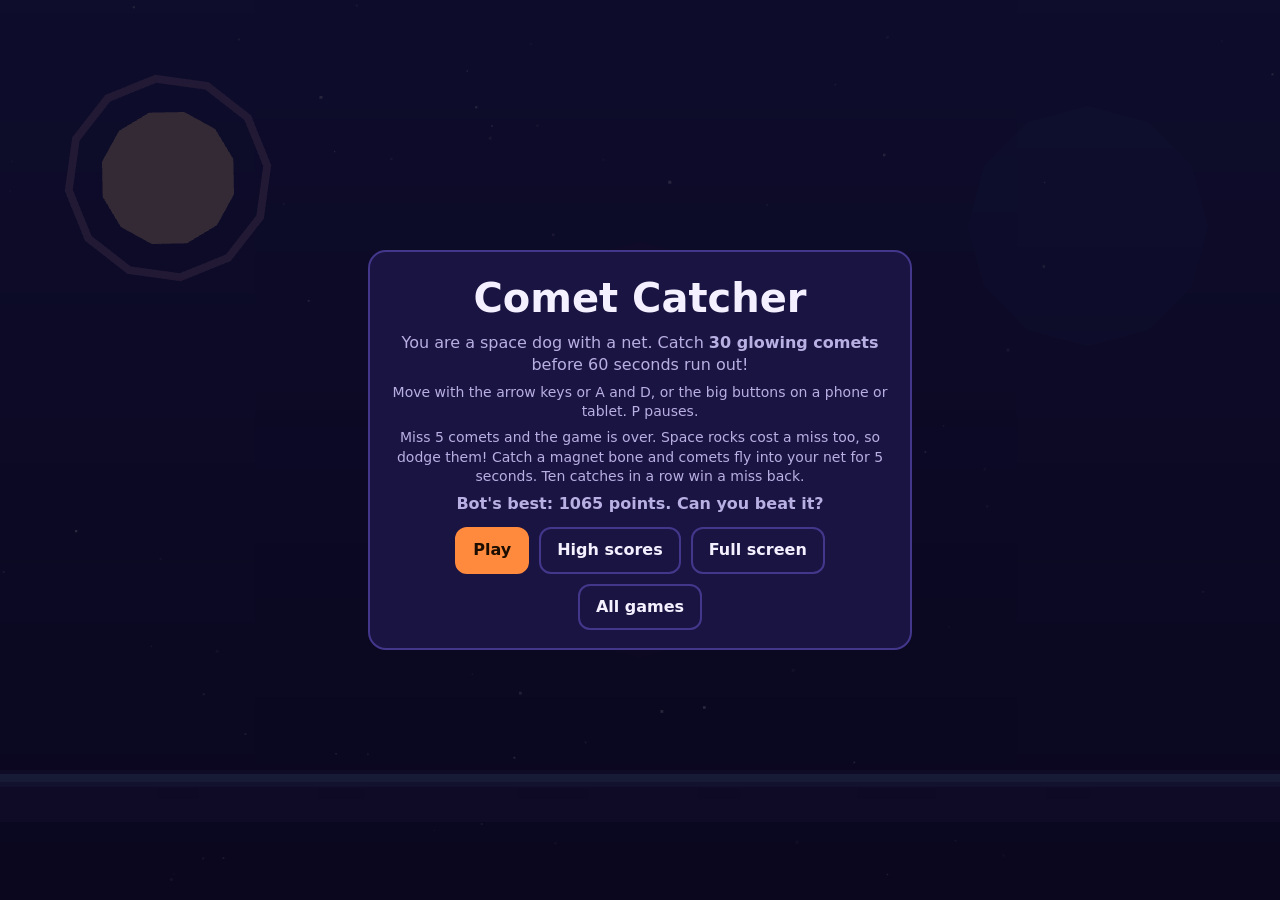
==== games/comet-catcher/index.html @ 3c66aab8 "New game: comet-catcher (Game Studio request 5023c83b) Built by Funfactory Studio from a Game Card a" ====
<!doctype html>
<html lang="en">
<head>
<meta charset="utf-8">
<meta name="robots" content="noindex">
<meta name="viewport" content="width=device-width,initial-scale=1,maximum-scale=1,user-scalable=no,viewport-fit=cover">
<meta name="apple-mobile-web-app-capable" content="yes">
<meta name="mobile-web-app-capable" content="yes">
<meta name="theme-color" content="#0d1030">
<meta name="apple-mobile-web-app-status-bar-style" content="black-translucent">
<meta name="apple-mobile-web-app-title" content="Comet Catcher">
<link rel="manifest" href="manifest.webmanifest">
<link rel="apple-touch-icon" href="apple-touch-icon.png">
<link rel="icon" href="icon-192.png">
<title>Comet Catcher</title>
</head>
<body>
<style>
/* Layout: one full-screen WebGL canvas. The HUD, menus and touch buttons are plain HTML on top of it. */
:root { --space:#0d1030; --panel:#1a1442; --edge:#43378c; --ink:#f4f0ff; --muted:#b8afe2; --hot:#ff8a3d; --good:#7dffa0; --cyan:#7ce8ff; }
* { box-sizing: border-box; }
[hidden] { display: none !important; }
/* The page is pinned so it can never scroll, even when a host adds padding around it. */
html { box-sizing: border-box; overflow: hidden; height: 100%; background: var(--space); }
body { position: fixed; inset: 0; margin: 0; overflow: hidden; color: var(--ink);
  font: 16px/1.4 "Trebuchet MS", system-ui, sans-serif;
  touch-action: none; user-select: none; -webkit-user-select: none; -webkit-touch-callout: none; }
canvas { position: absolute; inset: 0; width: 100%; height: 100%; display: block; }
#hud { position: absolute; top: max(8px, env(safe-area-inset-top)); left: max(12px, env(safe-area-inset-left)); right: max(12px, env(safe-area-inset-right));
  display: flex; gap: 14px; align-items: center; font-weight: 700; pointer-events: none; }
#hud .spacer { flex: 1; }
#hudLives { display: inline-flex; gap: 4px; align-items: center; margin-left: 2px; }
#hudLives i { width: 12px; height: 12px; border-radius: 50%; background: var(--good); border: 2px solid #2f6b4a; }
#hudLives i.off { background: #3a3468; border-color: #2c2757; }
#hudMagnet { color: var(--cyan); }
#hudTime.urgent { color: #ff6b8d; animation: blink 0.5s steps(2) infinite; }
@keyframes blink { 50% { opacity: 0.45; } }
button { font: inherit; font-weight: 700; color: var(--ink); background: var(--panel); border: 2px solid var(--edge);
  border-radius: 12px; padding: 10px 16px; min-height: 44px; cursor: pointer; }
button.primary { background: var(--hot); border-color: var(--hot); color: #1b0d00; }
#btnPause { pointer-events: auto; }
.screen { position: absolute; inset: 0; display: flex; align-items: center; justify-content: center; padding: 16px; background: rgba(11,8,32,.82); overflow: auto; }
.screen[hidden] { display: none; }
.card { width: min(34rem, 100%); max-height: 100%; overflow: auto; background: var(--panel); border: 2px solid var(--edge); border-radius: 18px; padding: 18px 20px; text-align: center; }
.card h1 { margin: 0 0 6px; font-size: clamp(26px, 6vw, 40px); }
.card p { margin: 6px 0; color: var(--muted); }
.row { display: flex; gap: 10px; justify-content: center; flex-wrap: wrap; margin-top: 12px; }
.note { font-size: 14px; color: var(--muted); }
.good { color: var(--good); font-weight: 700; }
table { margin: 10px auto 0; border-collapse: collapse; }
td { padding: 2px 10px; text-align: left; }
tr.new td { color: var(--good); font-weight: 700; }
/* 16px or bigger, or iOS zooms the page when the field is tapped */
#initials { font: 700 24px monospace; width: 5.5ch; text-align: center; text-transform: uppercase; padding: 6px; border-radius: 10px; border: 2px solid var(--edge); background: #fff; color: #111; user-select: text; -webkit-user-select: text; }
/* Touch buttons: only shown on touch screens (see "isTouch" in the script). Big, for thumbs. */
#touch { position: absolute; left: max(16px, env(safe-area-inset-left)); right: max(16px, env(safe-area-inset-right));
  bottom: max(16px, env(safe-area-inset-bottom)); display: flex; justify-content: space-between; gap: 10px; }
#touch[hidden] { display: none; }
#touch button { padding: 0; width: 104px; height: 84px; font-size: 34px; opacity: .8; border-radius: 20px; }
/* floating "+12" style popups over the canvas */
#pops { position: absolute; inset: 0; pointer-events: none; overflow: hidden; }
#pops span { position: absolute; font: 800 20px "Trebuchet MS", system-ui, sans-serif; color: var(--cyan);
  text-shadow: 0 1px 0 #143; animation: rise .8s ease-out forwards; }
@keyframes rise { from { opacity: 1; transform: translateY(0); } to { opacity: 0; transform: translateY(-46px); } }
</style>

<canvas id="view"></canvas>

<div id="hud" hidden>
  <span id="hudComets">Comets: 0/30</span>
  <span id="hudScore">Score: 0</span>
  <span id="hudTime">Time: 60</span>
  <span>Lives:<span id="hudLives"></span></span>
  <span id="hudMagnet" hidden></span>
  <span class="spacer"></span>
  <button id="btnPause" aria-label="Pause">II</button>
</div>

<div id="touch" hidden>
  <button id="tLeft" aria-label="Move left">&#9664;</button>
  <button id="tRight" aria-label="Move right">&#9654;</button>
</div>

<div id="pops"></div>

<section class="screen" id="scrTitle">
  <div class="card">
    <h1>Comet Catcher</h1>
    <p>You are a space dog with a net. Catch <b>30 glowing comets</b> before 60 seconds run out!</p>
    <p class="note">Move with the arrow keys or A and D, or the big buttons on a phone or tablet. P pauses.</p>
    <p class="note">Miss 5 comets and the game is over. Space rocks cost a miss too, so dodge them!
    Catch a magnet bone and comets fly into your net for 5 seconds. Ten catches in a row win a miss back.</p>
    <p id="titleTop"></p>
    <p id="titleBot" class="good"></p>
    <div class="row">
      <button class="primary" id="btnPlay">Play</button>
      <button id="btnScores">High scores</button>
      <button id="btnFull">Full screen</button>
      <button id="allGames" hidden>All games</button>
    </div>
    <p class="note" id="fullNote" hidden></p>
  </div>
</section>

<section class="screen" id="scrPause" hidden>
  <div class="card">
    <h1>Paused</h1>
    <div class="row"><button class="primary" id="btnResume">Keep playing</button><button id="btnQuit">Quit to title</button></div>
  </div>
</section>

<section class="screen" id="scrEnd" hidden>
  <div class="card">
    <h1 id="endTitle"></h1>
    <p id="endWhy"></p>
    <p id="endScore"></p>
    <p id="endBot" class="good"></p>
    <div id="endForm" hidden>
      <p>You made the high score table! Enter your initials:</p>
      <div class="row"><input id="initials" maxlength="3" autocomplete="off" autocapitalize="characters" spellcheck="false"><button class="primary" id="btnSave">Save</button></div>
    </div>
    <div id="endTable"></div>
    <div class="row"><button class="primary" id="btnAgain">Play again</button><button id="btnMenu">Title</button></div>
  </div>
</section>

<section class="screen" id="scrScores" hidden>
  <div class="card">
    <h1>High scores</h1>
    <div id="scoresTable"></div>
    <div class="row"><button class="primary" id="btnBack">Back</button></div>
  </div>
</section>

<!-- The test harness writes the bots' scores between these two markers. Keep them before the main script. -->
<!-- BOT-SCORES-START -->
<script>window.BOT_SCORES = {"game":"Comet Catcher","bots":{"evolutionary":{"label":"Evolution Bot","start":1040,"mid":1065,"best":1065,"won":true,"passes":[1040,1065,1065]}},"updated":"2026-11-15T21:13:19Z","champion":{"bot":"evolutionary","label":"Evolution Bot","score":1065,"won":true}};</script>
<!-- BOT-SCORES-END -->

<script>
'use strict';
// =====================================================================================
// COMET CATCHER. A space dog with a net catches 30 falling comets in 60 seconds.
// Built from the Funfactory starter; the plumbing (fixed-step update, one Input
// object, seeded random numbers, saved high scores, pause, touch, test hook) is
// unchanged. The game itself lives in CFG and the Game object.
// =====================================================================================

// ---------- CONFIG ----------
// GAME_ID must be exactly the game's folder name. Saved data is stored under "<GAME_ID>.something".
const GAME_ID = 'comet-catcher';
const TITLE = 'Comet Catcher';      // also change the <title>, the title screen heading and manifest.webmanifest
const SCORE_NAME = 'points';       // what the score is called on screen
const CFG = {                       // every tuning number lives here
  W: 16, H: 9,                      // size of the world, in world units (the camera shows all of it)
  STEPS_PER_SECOND: 60,             // the simulation always moves in fixed steps of exactly 1/60 s
  LIVES: 5,                         // missed comets AND space-rock bumps come out of this one pool
  DOG_X0: 8, DOG_Y: 8.15, DOG_SPEED: 12,
  NET_Y: 6.9, NET_HALF: 1.35, NET_BAND: 0.8,   // the net: catch a comet that is this close to it
  WIN_AT: 30, TIME_LIMIT: 60,
  COMET_R: 0.35,
  COMET_FALL0: 2.4, COMET_FALL1: 3.6,          // fall speed of the first comet ... the 30th
  COMET_EVERY0: 1.65, COMET_EVERY1: 1.02,      // seconds between comets, ramping up the same way
  MIN_GAP: 1.4,                    // no comet may reach the net sooner than this after the one
                                   // before it, so a running dog can always make the catch
  FIRST_COMET: 0.55, DRIFT: 0.45,              // comets drift sideways a little
  ROCK_R: 0.55, ROCK_FALL0: 2.9, ROCK_FALL1: 4.2,
  ROCK_FIRST: 3.4, ROCK_EVERY0: 6.0, ROCK_EVERY1: 3.6, ROCK_AWAY: 2.6,  // rocks never spawn above the dog
  SAFE_SECONDS: 1.2,               // can't be hurt for this long after a rock bump
  BONE_FIRST: 6.5, BONE_EVERY: 10, BONE_FALL: 2.6, BONE_POINTS: 25,
  MAGNET_SECONDS: 5, MAGNET_PULL: 2.6, MAGNET_RANGE: 6.5,
  COMET_POINTS: 10, STREAK_BONUS: 2, STREAK_CAP: 10,  // +2 per catch in a row, up to +20
  LIFE_BACK: 10,                   // every 10 catches in a row win a life back (up to 5)
  TIME_BONUS: 5, LIFE_BONUS: 25,   // extra points when you win, for seconds and lives left
  FLOOR_Y: 8.55,                   // world y of the ground; a comet past it has been missed
  MAX_SECONDS: 66,                 // a bot run longer than this counts as a fail
};
const STEP = 1 / CFG.STEPS_PER_SECOND;
const $ = id => document.getElementById(id);
const clamp = (v, lo, hi) => Math.max(lo, Math.min(hi, v));
const lerp = (a, b, t) => a + (b - a) * t;

// ---------- SEEDED RANDOM NUMBERS ----------
// Use rand() for anything that changes the game (where things appear, which way they move), so the
// same seed always gives the same game. Math.random() is fine for looks only (sparkles, shake).
let rngState = 1;
function seedRandom(seed) { rngState = (seed >>> 0) || 1; }
function rand() { // "mulberry32": small, fast and good enough for games
  let t = (rngState += 0x6D2B79F5);
  t = Math.imul(t ^ (t >>> 15), t | 1);
  t ^= t + Math.imul(t ^ (t >>> 7), t | 61);
  return ((t ^ (t >>> 14)) >>> 0) / 4294967296;
}

// ---------- SAVED DATA ----------
// Every key is prefixed with the folder name. If the browser blocks storage, scores stay in memory.
const store = {
  mem: {},
  ok: (() => { try { const k = GAME_ID + '.__test'; localStorage.setItem(k, '1'); localStorage.removeItem(k); return true; } catch { return false; } })(),
  get(key, fallback) {
    try { const v = localStorage.getItem(GAME_ID + '.' + key); if (v != null) return JSON.parse(v); } catch { /* blocked or bad data */ }
    return key in this.mem ? this.mem[key] : fallback;
  },
  set(key, value) { this.mem[key] = value; try { localStorage.setItem(GAME_ID + '.' + key, JSON.stringify(value)); } catch { /* memory only */ } },
};
const Scores = { // top-10 table: [{ initials, score, detail, date }], highest first
  list() { const l = store.get('scores', []); return Array.isArray(l) ? l : []; },
  qualifies(score) { const l = this.list(); return score > 0 && (l.length < 10 || score > l[l.length - 1].score); },
  add(initials, score, detail) {
    const entry = { initials, score, detail, date: new Date().toISOString().slice(0, 10) };
    const l = this.list(); l.push(entry);
    l.sort((a, b) => b.score - a.score); // sort is stable, so ties keep the earlier entry first
    store.set('scores', l.slice(0, 10)); store.set('initials', initials);
    return l.indexOf(entry); // its row in the table (10 or more means it did not make the cut)
  },
  top() { const l = this.list(); return l.length ? l[0].score : 0; },
};

// ---------- SOUND (made in code; starts only after the first tap or key, an iOS rule) ----------
const Sound = {
  ctx: null,
  unlock() { if (this.ctx || Hook.mode === 'bot') return; try { this.ctx = new (window.AudioContext || window.webkitAudioContext)(); } catch { /* no sound */ } },
  tone(freq, seconds = 0.12, type = 'square', slideTo = 0, gain = 0.12, delay = 0) {
    if (!this.ctx || Hook.mode === 'bot') return;
    const o = this.ctx.createOscillator(), g = this.ctx.createGain(), t = this.ctx.currentTime + delay;
    o.type = type; o.frequency.setValueAtTime(freq, t);
    if (slideTo) o.frequency.exponentialRampToValueAtTime(Math.max(20, slideTo), t + seconds);
    g.gain.setValueAtTime(gain, t); g.gain.exponentialRampToValueAtTime(0.001, t + seconds);
    o.connect(g).connect(this.ctx.destination); o.start(t); o.stop(t + seconds + 0.02);
  },
  woof() { // a cartoon "ruff": two quick low barks with a pitch drop
    this.tone(150, 0.09, 'square', 95, 0.14);
    this.tone(320, 0.06, 'triangle', 210, 0.1, 0.05);
  },
  bleep(streak) { this.tone(Math.min(1000, 500 + 40 * streak), 0.09, 'square', 0, 0.08); },
  miss() { this.tone(260, 0.3, 'sawtooth', 120, 0.1); },
  thud() { this.tone(80, 0.18, 'square', 45, 0.16); this.tone(240, 0.07, 'triangle', 120, 0.08); },
  bone() { this.tone(660, 0.08, 'triangle'); this.tone(880, 0.08, 'triangle', 0, 0.1, 0.08); this.tone(1100, 0.12, 'triangle', 0, 0.1, 0.16); },
  lifeBack() { this.tone(700, 0.09, 'triangle'); this.tone(1050, 0.14, 'triangle', 0, 0.11, 0.09); },
  tick() { this.tone(1000, 0.04, 'square', 0, 0.05); },
  win() { [523, 659, 784, 1047].forEach((f, i) => this.tone(f, 0.16, 'triangle', 0, 0.12, i * 0.13)); },
  lose() { [300, 240, 170].forEach((f, i) => this.tone(f, 0.2, 'sawtooth', f * 0.7, 0.1, i * 0.16)); },
};

// ---------- INPUT ----------
// Keyboard, touch buttons and the test hook all feed this one object. The game only ever reads
// Input.x(). Add new buttons here, never in Game.update.
const Hook = { mode: null, steps: 0, bot: { x: 0 } }; // test hook state; the hook itself is at the end
const Input = {
  keys: new Set(),    // keyboard keys held right now (KeyboardEvent.code)
  touch: new Set(),   // touch buttons held right now: 'left', 'right'
  held(dir, ...codes) { return this.touch.has(dir) || codes.some(c => this.keys.has(c)); },
  x() { return Hook.mode === 'bot' ? Hook.bot.x : (this.held('right', 'ArrowRight', 'KeyD') ? 1 : 0) - (this.held('left', 'ArrowLeft', 'KeyA') ? 1 : 0); },
  clear() { this.keys.clear(); this.touch.clear(); },
};
const isTouch = matchMedia('(pointer: coarse)').matches || 'ontouchstart' in window;
const typing = e => e.target && e.target.matches && e.target.matches('input, textarea');

addEventListener('keydown', e => {
  Sound.unlock();
  if (typing(e)) return;                       // typing initials: no game shortcuts
  if (e.code.startsWith('Arrow') || e.code === 'Space') e.preventDefault();
  if (e.repeat) return;
  Input.keys.add(e.code);
  if (e.code === 'KeyP' || e.code === 'Escape') Game.togglePause();
  if (e.code === 'KeyF') Full.toggle();
  if (e.code === 'Enter') UI.primary();
});
addEventListener('keyup', e => Input.keys.delete(e.code));
addEventListener('blur', () => { Input.clear(); if (!Hook.mode) Game.pause(); });
document.addEventListener('visibilitychange', () => { if (document.hidden && !Hook.mode) Game.pause(); });
// stop pinch-zoom, double-tap zoom and long-press menus over the game
for (const ev of ['gesturestart', 'contextmenu', 'dblclick']) addEventListener(ev, e => { if (!typing(e)) e.preventDefault(); });
function bindHold(id, dir) { // a touch button that counts as "held" while a finger is on it
  const el = $(id);
  const down = e => { e.preventDefault(); Sound.unlock(); Input.touch.add(dir); };
  const up = e => { e.preventDefault(); Input.touch.delete(dir); };
  el.addEventListener('pointerdown', down); el.addEventListener('pointerup', up);
  el.addEventListener('pointercancel', up); el.addEventListener('pointerleave', up);
}
bindHold('tLeft', 'left'); bindHold('tRight', 'right');

// ---------- THE GAME ----------
// state: 'title' | 'play' | 'paused' | 'won' | 'lost'
const COMET_COLORS = [['#7ce8ff', '#e8fbff'], ['#ffd166', '#fff6db']]; // [glow, core] — icy cyan and warm gold
const Game = {
  state: 'title', score: 0, lives: CFG.LIVES, hits: 0,
  caught: 0, streak: 0, bestStreak: 0, timeLeft: CFG.TIME_LIMIT, elapsed: 0,
  dog: null, comets: [], rocks: [], bones: [], fx: [],
  nextComet: 0, nextRock: 0, nextBone: 0, magnet: 0, lastTick: 99,

  start(seed = (Date.now() >>> 0)) {
    seedRandom(seed);
    this.score = 0; this.lives = CFG.LIVES; this.hits = 0;
    this.caught = 0; this.streak = 0; this.bestStreak = 0;
    this.timeLeft = CFG.TIME_LIMIT; this.elapsed = 0;
    this.dog = { x: CFG.DOG_X0, y: CFG.DOG_Y, face: 1, safe: 0, moving: false };
    this.comets = []; this.rocks = []; this.bones = []; this.fx = [];
    this.nextComet = CFG.FIRST_COMET; this.nextRock = CFG.ROCK_FIRST; this.nextBone = CFG.BONE_FIRST;
    this.magnet = 0; this.lastTick = 99;
    this.state = 'play';
    UI.show(null);
  },

  // how hard the game is right now: 0 at the first comet, 1 at the 30th
  ramp() { return clamp(this.caught / CFG.WIN_AT, 0, 1); },

  spawnComet() {
    const t = this.ramp();
    const x = 0.9 + rand() * (CFG.W - 1.8);
    const vx = (rand() * 2 - 1) * CFG.DRIFT;
    let vy = lerp(CFG.COMET_FALL0, CFG.COMET_FALL1, t);
    // Fairness rule: a comet may not reach the net sooner than MIN_GAP seconds after the last
    // one still in the air, so one running dog can always get from any catch to the next.
    let last = 0; // seconds until the latest still-catchable comet reaches the net line
    for (const c of this.comets) if (c.y < CFG.NET_Y) last = Math.max(last, (CFG.NET_Y - c.y) / c.vy);
    const tta = clamp(Math.max((CFG.NET_Y + 0.6) / vy, last + CFG.MIN_GAP), 0, 4.2); // time to the net line
    vy = (CFG.NET_Y + 0.6) / tta;
    this.comets.push({ x, y: -0.6, spawnY: -0.6, vy, vx, col: rand() < 0.55 ? 0 : 1, hist: [], h2: 0 });
  },
  spawnRock() {
    let x;
    do { x = 1 + rand() * (CFG.W - 2); } while (Math.abs(x - this.dog.x) < CFG.ROCK_AWAY); // never right above the dog
    this.rocks.push({
      x, y: -0.7, vy: lerp(CFG.ROCK_FALL0, CFG.ROCK_FALL1, this.ramp()),
      rot: rand() * 6.28, spin: 0.9 + rand() * 0.6, shape: Math.floor(rand() * 3),
    });
  },
  spawnBone() { this.bones.push({ x: 1.2 + rand() * (CFG.W - 2.4), y: -0.5, vy: CFG.BONE_FALL }); },

  // One fixed step of the simulation. No drawing and no real clock in here: the test hook calls
  // this thousands of times a second to let bots play.
  update(dt) {
    if (this.state !== 'play') return;
    this.elapsed += dt;
    this.timeLeft -= dt;
    if (this.timeLeft <= 0) return this.end(false, 'time');
    // tick-tock in the last five seconds
    const tl = Math.ceil(this.timeLeft);
    if (tl <= 5 && tl !== this.lastTick) { this.lastTick = tl; Sound.tick(); }

    // the dog
    const d = this.dog, dx = Input.x();
    d.x = clamp(d.x + dx * CFG.DOG_SPEED * dt, 0.8, CFG.W - 0.8);
    if (dx) d.face = dx > 0 ? 1 : -1;
    d.moving = dx !== 0;
    d.safe = Math.max(0, d.safe - dt);
    this.magnet = Math.max(0, this.magnet - dt);

    // spawning (all from the seeded rand(), so the same seed gives the same game)
    const t = this.ramp();
    this.nextComet -= dt;
    while (this.nextComet <= 0) { this.spawnComet(); this.nextComet += lerp(CFG.COMET_EVERY0, CFG.COMET_EVERY1, t) * (0.82 + 0.36 * rand()); }
    this.nextRock -= dt;
    while (this.nextRock <= 0) { this.spawnRock(); this.nextRock += lerp(CFG.ROCK_EVERY0, CFG.ROCK_EVERY1, t) * (0.8 + 0.4 * rand()); }
    this.nextBone -= dt;
    while (this.nextBone <= 0) { this.spawnBone(); this.nextBone += CFG.BONE_EVERY * (0.9 + 0.2 * rand()); }

    // comets: fall, drift, get pulled by the magnet, and (we hope) get caught
    for (let i = this.comets.length - 1; i >= 0; i--) {
      const c = this.comets[i];
      c.x += c.vx * dt;
      if (c.x < 0.45) { c.x = 0.45; c.vx = Math.abs(c.vx); }        // bounce off the side of the sky
      if (c.x > CFG.W - 0.45) { c.x = CFG.W - 0.45; c.vx = -Math.abs(c.vx); }
      if (this.magnet > 0 && c.y < CFG.NET_Y && Math.abs(c.x - d.x) < CFG.MAGNET_RANGE) {
        c.x += clamp(d.x - c.x, -CFG.MAGNET_PULL * dt, CFG.MAGNET_PULL * dt); // the bone tugs comets toward the net
      }
      c.y += c.vy * dt;
      c.h2 ^= 1; if (c.h2) { c.hist.push([c.x, c.y]); if (c.hist.length > 15) c.hist.shift(); }
      // caught!
      if (Math.abs(c.x - d.x) < CFG.NET_HALF && Math.abs(c.y - CFG.NET_Y) < CFG.NET_BAND) {
        this.comets.splice(i, 1);
        this.streak++; this.bestStreak = Math.max(this.bestStreak, this.streak);
        const pts = CFG.COMET_POINTS + CFG.STREAK_BONUS * Math.min(this.streak, CFG.STREAK_CAP);
        this.score += pts;
        Sound.woof(); Sound.bleep(this.streak);
        this.burst(c.x, CFG.NET_Y, COMET_COLORS[c.col][0], 12, 'burst');
        this.burst(c.x, CFG.NET_Y, '#ffffff', 4, 'ring');
        UI.pop(c.x, CFG.NET_Y - 0.4, '+' + pts, COMET_COLORS[c.col][0]);
        if (this.streak % CFG.LIFE_BACK === 0 && this.lives < CFG.LIVES) {
          this.lives++; Sound.lifeBack(); UI.pop(d.x, CFG.NET_Y - 1.1, '+1 life!', '#7dffa0');
        }
        if (++this.caught >= CFG.WIN_AT) return this.end(true);
        continue;
      }
      // missed!
      if (c.y > CFG.FLOOR_Y) {
        this.comets.splice(i, 1);
        this.burst(c.x, CFG.FLOOR_Y, '#8f86c9', 8, 'dust');
        this.loseLife('miss'); Sound.miss();
        if (this.state !== 'play') return;
      }
    }

    // rocks: they fall straight, and bumping one costs a life
    for (let i = this.rocks.length - 1; i >= 0; i--) {
      const r = this.rocks[i];
      r.y += r.vy * dt;
      if (d.safe <= 0 && Math.abs(r.x - d.x) < 1.05 && r.y > 7.45 && r.y < 8.7) {
        this.rocks.splice(i, 1);
        this.burst(r.x, r.y, '#ffb066', 10, 'burst');
        this.loseLife('rock'); Sound.thud();
        if (this.state !== 'play') return;
        continue;
      }
      if (r.y > CFG.FLOOR_Y + 0.3) { this.rocks.splice(i, 1); this.burst(r.x, CFG.FLOOR_Y + 0.2, '#6e659c', 7, 'dust'); }
    }

    // magnet bones: catch one and comets fly to your net for a while
    for (let i = this.bones.length - 1; i >= 0; i--) {
      const b = this.bones[i];
      if (this.magnet > 0 && b.y < CFG.NET_Y && Math.abs(b.x - d.x) < CFG.MAGNET_RANGE) {
        b.x += clamp(d.x - b.x, -CFG.MAGNET_PULL * dt, CFG.MAGNET_PULL * dt);
      }
      b.y += b.vy * dt;
      if (Math.abs(b.x - d.x) < CFG.NET_HALF && Math.abs(b.y - CFG.NET_Y) < CFG.NET_BAND) {
        this.bones.splice(i, 1);
        this.magnet = CFG.MAGNET_SECONDS; this.score += CFG.BONE_POINTS;
        Sound.bone(); this.burst(b.x, CFG.NET_Y, '#7ce8ff', 14, 'burst');
        UI.pop(b.x, CFG.NET_Y - 0.4, 'Magnet!', '#7ce8ff');
        continue;
      }
      if (b.y > CFG.FLOOR_Y) { this.bones.splice(i, 1); this.burst(b.x, CFG.FLOOR_Y, '#cfc7f2', 5, 'dust'); }
    }

    // sparkles and dust (looks only: Math.random is fine here, they never touch the rules)
    for (let i = this.fx.length - 1; i >= 0; i--) {
      const p = this.fx[i];
      p.life -= dt;
      if (p.life <= 0) { this.fx.splice(i, 1); continue; }
      p.x += p.vx * dt; p.y += p.vy * dt;
      if (p.kind === 'dust' || p.kind === 'burst') p.vy += 1.2 * dt;
    }
  },

  loseLife(why) { // misses and rock bumps come out of the same pool of 5
    this.lives--; this.hits++; this.streak = 0;
    if (why === 'rock') this.dog.safe = CFG.SAFE_SECONDS;
    if (this.lives <= 0) this.end(false, why);
  },

  // How close the player is to winning, from 0 to 1. Bots chase this number, so it must grow with
  // every real step forward: comets caught, plus how far the next aligned comet has fallen toward the net.
  progress() {
    if (this.state === 'won') return 1;
    if (!this.dog) return 0;
    let approach = 0;
    for (const c of this.comets) {
      if (c.y < CFG.NET_Y && Math.abs(c.x - this.dog.x) < CFG.NET_HALF + 0.35) {
        approach = Math.max(approach, 0.9 * clamp((c.y - c.spawnY) / (CFG.NET_Y - c.spawnY), 0, 1));
      }
    }
    return Math.min(0.999, (this.caught + approach) / CFG.WIN_AT);
  },

  end(won, why) {
    this.state = won ? 'won' : 'lost';
    if (won) this.score += CFG.TIME_BONUS * Math.ceil(Math.max(0, this.timeLeft)) + CFG.LIFE_BONUS * this.lives;
    (won ? Sound.win() : Sound.lose());
    if (Hook.mode !== 'bot') UI.endRun(won, why || ''); // bot runs show no screens and save nothing
  },
  play() { Hook.mode = null; this.start(); }, // a player starting a run (the test hook calls start(seed) itself)
  pause() { if (this.state === 'play') { this.state = 'paused'; UI.show('scrPause'); } },
  togglePause() { if (this.state === 'paused') { this.state = 'play'; UI.show(null); } else this.pause(); },
  toTitle() { this.state = 'title'; Hook.mode = null; Input.clear(); UI.show('scrTitle'); },

  burst(x, y, color, n, kind) { // sparkles, dust and flash rings; purely looks
    for (let i = 0; i < n; i++) {
      const a = Math.random() * 6.28, s = kind === 'dust' ? 0.6 + Math.random() * 1.2 : 1.2 + Math.random() * 2.6;
      this.fx.push({ x, y, vx: Math.cos(a) * s, vy: Math.sin(a) * s - (kind === 'dust' ? 0.3 : 0.6),
        life: 0.35 + Math.random() * 0.35, max: 0.7, size: kind === 'ring' ? 0.5 : 0.1 + Math.random() * 0.12, color, kind });
    }
  },
};

// ---------- RENDERER (plain WebGL: colored triangles, no library) ----------
const canvas = $('view');
const gl = canvas.getContext('webgl', { antialias: true, alpha: false });
const R = { verts: [], prog: null, buf: null, scale: 1, ox: 0, oy: 0 };
function initGL() {
  const sh = (type, src) => { const s = gl.createShader(type); gl.shaderSource(s, src); gl.compileShader(s); return s; };
  R.prog = gl.createProgram();
  gl.attachShader(R.prog, sh(gl.VERTEX_SHADER, 'attribute vec2 p; attribute vec4 c; uniform vec2 size; varying vec4 v; void main(){ v=c; gl_Position=vec4(p.x/size.x*2.0-1.0, 1.0-p.y/size.y*2.0, 0.0, 1.0); }'));
  gl.attachShader(R.prog, sh(gl.FRAGMENT_SHADER, 'precision mediump float; varying vec4 v; void main(){ gl_FragColor=v; }'));
  gl.linkProgram(R.prog); gl.useProgram(R.prog);
  R.buf = gl.createBuffer(); gl.bindBuffer(gl.ARRAY_BUFFER, R.buf);
  const p = gl.getAttribLocation(R.prog, 'p'), c = gl.getAttribLocation(R.prog, 'c');
  gl.enableVertexAttribArray(p); gl.vertexAttribPointer(p, 2, gl.FLOAT, false, 24, 0);
  gl.enableVertexAttribArray(c); gl.vertexAttribPointer(c, 4, gl.FLOAT, false, 24, 8);
  gl.enable(gl.BLEND); gl.blendFunc(gl.SRC_ALPHA, gl.ONE_MINUS_SRC_ALPHA);
}
function resize() { // fit the whole world on screen, centered, on any screen shape
  const dpr = Math.min(window.devicePixelRatio || 1, 2);
  canvas.width = Math.round(canvas.clientWidth * dpr); canvas.height = Math.round(canvas.clientHeight * dpr);
  R.scale = Math.min(canvas.width / CFG.W, canvas.height / CFG.H);
  R.ox = (canvas.width - CFG.W * R.scale) / 2; R.oy = (canvas.height - CFG.H * R.scale) / 2;
}
const hex = (h, a = 1) => [parseInt(h.slice(1, 3), 16) / 255, parseInt(h.slice(3, 5), 16) / 255, parseInt(h.slice(5, 7), 16) / 255, a];
// tri() and rect() take screen pixels; the w* helpers take world units.
function tri(x1, y1, x2, y2, x3, y3, c1, c2 = c1, c3 = c1) { R.verts.push(x1, y1, ...c1, x2, y2, ...c2, x3, y3, ...c3); }
function rect(x, y, w, h, top, bottom = top) { tri(x, y, x + w, y, x, y + h, top, top, bottom); tri(x + w, y, x + w, y + h, x, y + h, top, bottom, bottom); }
function wrect(cx, cy, w, h, color) { rect(R.ox + (cx - w / 2) * R.scale, R.oy + (cy - h / 2) * R.scale, w * R.scale, h * R.scale, color); }
const WX = x => R.ox + x * R.scale, WY = y => R.oy + y * R.scale;
function wcirc(cx, cy, r, color, seg = 10, rot = 0) { // a filled circle (fan of triangles)
  const x = WX(cx), y = WY(cy), rr = r * R.scale;
  for (let i = 0; i < seg; i++) {
    const a1 = rot + i / seg * 6.2832, a2 = rot + (i + 1) / seg * 6.2832;
    tri(x, y, x + Math.cos(a1) * rr, y + Math.sin(a1) * rr, x + Math.cos(a2) * rr, y + Math.sin(a2) * rr, color);
  }
}
function wring(cx, cy, r, thick, color, seg = 10, rot = 0) { // a ring (the net)
  const x = WX(cx), y = WY(cy), r1 = (r - thick / 2) * R.scale, r2 = (r + thick / 2) * R.scale;
  for (let i = 0; i < seg; i++) {
    const a1 = rot + i / seg * 6.2832, a2 = rot + (i + 1) / seg * 6.2832;
    const c1 = Math.cos(a1), s1 = Math.sin(a1), c2 = Math.cos(a2), s2 = Math.sin(a2);
    tri(x + c1 * r1, y + s1 * r1, x + c1 * r2, y + s1 * r2, x + c2 * r1, y + s2 * r1, color);
    tri(x + c2 * r1, y + s2 * r1, x + c1 * r2, y + s1 * r2, x + c2 * r2, y + s2 * r2, color);
  }
}
function wline(x1, y1, x2, y2, thick, color) { // a line of even thickness (the net handle)
  const ax = WX(x1), ay = WY(y1), bx = WX(x2), by = WY(y2);
  const dx = bx - ax, dy = by - ay, len = Math.hypot(dx, dy) || 1;
  const px = -dy / len * thick / 2 * R.scale, py = dx / len * thick / 2 * R.scale;
  tri(ax + px, ay + py, bx + px, by + py, ax - px, ay - py, color);
  tri(bx + px, by + py, bx - px, by - py, ax - px, ay - py, color);
}
const ROCK_SHAPE = [[1, .85, .95, .78, 1, .9, .82, .96], [.95, .8, 1, .85, .98, .8, .92, 1], [1, .9, .8, .95, .85, 1, .8, .92]];
function wrock(r) { // a craggy space rock, slowly turning
  const x = WX(r.x), y = WY(r.y), rad = CFG.ROCK_R * R.scale, pts = [];
  for (let i = 0; i < 8; i++) {
    const a = r.rot + i / 8 * 6.2832, rr = rad * ROCK_SHAPE[r.shape][i];
    pts.push([x + Math.cos(a) * rr, y + Math.sin(a) * rr]);
  }
  for (let i = 1; i < 7; i++) tri(x, y, pts[i][0], pts[i][1], pts[i + 1][0], pts[i + 1][1], hex('#9b8f80'));
  wcirc(r.x, r.y, 0.16, hex('#7e7264'), 6, r.rot); wcirc(r.x + 0.18, r.y + 0.12, 0.1, hex('#7e7264'), 6, r.rot);
}
// the never-moving scenery (Math.random is fine: looks only)
const BACKDROP = Array.from({ length: 80 }, () => ({ x: Math.random(), y: Math.random(), s: 1 + Math.random() * 2, a: 0.25 + Math.random() * 0.6 }));
const CRATERS = Array.from({ length: 6 }, (_, i) => ({ x: 1.6 + i * 2.3 + Math.random() * 0.8, w: 0.5 + Math.random() * 0.5 }));

function draw(now) {
  R.verts.length = 0;
  // deep blue space
  rect(0, 0, canvas.width, canvas.height, hex('#1a2560'), hex('#06031a'));
  for (const s of BACKDROP) rect(s.x * canvas.width, s.y * canvas.height, s.s, s.s, hex('#ffffff', s.a * (0.7 + 0.3 * Math.sin(now / 600 + s.x * 40))));
  wcirc(2.1, 1.1, 0.85, hex('#ffd9a0', 0.9), 12, now / 4000);  // a little ringed planet
  wring(2.1, 1.1, 1.25, 0.1, hex('#ffb3d9', 0.5), 12, 0.4);
  wcirc(13.6, 1.7, 1.5, hex('#3b6fd6', 0.14), 12);              // soft nebula glows
  wcirc(8, 4.5, 2.6, hex('#d65ca8', 0.07), 12);
  // the moon-park floor
  wrect(CFG.W / 2, (CFG.FLOOR_Y + CFG.H) / 2 + 0.05, CFG.W, CFG.H - CFG.FLOOR_Y + 0.2, hex('#241b4a'));
  for (const c of CRATERS) wrect(c.x, CFG.FLOOR_Y + 0.25, c.w, 0.12, hex('#1a1440'));
  wrect(CFG.W / 2, CFG.FLOOR_Y + 0.05, CFG.W, 0.1, hex('#7ce8ff', 0.45));
  wrect(CFG.W / 2, CFG.FLOOR_Y + 0.13, CFG.W, 0.06, hex('#7ce8ff', 0.2));

  const g = Game;
  if (g.dog) {
    // comets, with their sparkly trails
    for (const c of g.comets) {
      const n = c.hist.length;
      for (let i = 0; i < n; i++) {
        const f = (i + 1) / n;
        wrect(c.hist[i][0], c.hist[i][1], 0.34 * f, 0.34 * f, hex(COMET_COLORS[c.col][0], 0.05 + 0.22 * f));
        if (i % 3 === 2) { // little four-point sparkles along the trail
          const s = 0.3 * f;
          wrect(c.hist[i][0], c.hist[i][1], s * 2.2, 0.05, hex('#ffffff', 0.3 * f));
          wrect(c.hist[i][0], c.hist[i][1], 0.05, s * 2.2, hex('#ffffff', 0.3 * f));
        }
      }
      wcirc(c.x, c.y, CFG.COMET_R + 0.22, hex(COMET_COLORS[c.col][0], 0.35), 8);
      wcirc(c.x, c.y, CFG.COMET_R, hex(COMET_COLORS[c.col][0]), 8);
      wcirc(c.x - 0.06, c.y - 0.06, CFG.COMET_R * 0.45, hex(COMET_COLORS[c.col][1]), 6);
    }
    // space rocks
    for (const r of g.rocks) wrock({ ...r, rot: r.rot + g.elapsed * r.spin });
    // magnet bones
    for (const b of g.bones) {
      const p = 0.5 + 0.5 * Math.sin(now / 120);
      wcirc(b.x, b.y, 0.42 + 0.08 * p, hex('#7ce8ff', 0.25), 8);
      wrect(b.x, b.y, 0.4, 0.16, hex('#fff3d6'));
      wcirc(b.x - 0.2, b.y - 0.09, 0.09, hex('#fff3d6'), 6); wcirc(b.x - 0.2, b.y + 0.09, 0.09, hex('#fff3d6'), 6);
      wcirc(b.x + 0.2, b.y - 0.09, 0.09, hex('#fff3d6'), 6); wcirc(b.x + 0.2, b.y + 0.09, 0.09, hex('#fff3d6'), 6);
    }
    // the space dog and the net
    const d = g.dog;
    if (d.safe <= 0 || Math.floor(now / 90) % 2) {
      const run = d.moving ? Math.sin(g.elapsed * 22) : 0;
      const wag = d.moving ? Math.sin(g.elapsed * 14) : Math.sin(g.elapsed * 3) * 0.4;
      wline(d.x - d.face * 0.55, 8.05 + wag * 0.08, d.x - d.face * 0.95, 7.75 + wag * 0.3, 0.12, hex('#e8a15c')); // wagging tail
      for (const [lx, ph] of [[-0.3, 0], [0.3, 3.14]]) wrect(d.x + lx, 8.45 + (d.moving ? Math.sin(g.elapsed * 22 + ph) * 0.04 : 0), 0.16, 0.3, hex('#d18a44')); // legs
      wrect(d.x, 8.28, 1.05, 0.52, hex('#e8a15c'));                                  // body
      wrect(d.x, 8.45, 0.8, 0.22, hex('#f7d9ac'));                                   // belly
      wrect(d.x + d.face * 0.1, 8.02, 0.5, 0.08, hex('#ff5d6c'));                    // collar
      const hx = d.x + d.face * 0.3, flap = d.moving ? Math.sin(g.elapsed * 16) * 0.08 : Math.sin(g.elapsed * 4) * 0.04;
      wrect(hx - d.face * 0.28, 7.66 + flap, 0.16, 0.34, hex('#b5763c'));             // back ear
      wcirc(hx, 7.85, 0.3, hex('#e8a15c'), 10);                                      // head
      wrect(hx + d.face * 0.24, 7.98, 0.34, 0.2, hex('#f7d9ac'));                     // muzzle
      wcirc(hx + d.face * 0.38, 7.94, 0.07, hex('#2a1a10'), 6);                       // nose
      wcirc(hx + d.face * 0.1, 7.78, 0.055, hex('#2a1a10'), 5);                       // eyes
      wcirc(hx + d.face * 0.3, 7.76, 0.055, hex('#2a1a10'), 5);
      wrect(hx + d.face * 0.28, 7.7 + flap, 0.16, 0.34, hex('#b5763c'));             // front ear
      const netC = g.magnet > 0 ? hex('#7ce8ff', 0.9) : hex('#f4f0ff', 0.95);
      wline(d.x + d.face * 0.18, 8.0, d.x, 7.52, 0.09, netC);                        // handle
      wring(d.x, CFG.NET_Y, 0.62, 0.09, netC, 10);                                   // the net
      wline(d.x - 0.55, CFG.NET_Y, d.x + 0.55, CFG.NET_Y, 0.05, hex('#c9c2ff', 0.5));
      wline(d.x, CFG.NET_Y - 0.55, d.x, CFG.NET_Y + 0.55, 0.05, hex('#c9c2ff', 0.5));
      if (g.magnet > 0) { // the magnet field, glowing while it lasts
        const p = 0.5 + 0.5 * Math.sin(now / 90);
        wring(d.x, CFG.NET_Y, 0.9 + 0.12 * p, 0.06, hex('#7ce8ff', 0.35 + 0.2 * p), 12);
        wcirc(d.x, 7.4, 2.4, hex('#7ce8ff', 0.05), 12);
      }
    }
    // sparkles, dust and flash rings
    for (const p of g.fx) {
      const a = clamp(p.life / p.max, 0, 1);
      if (p.kind === 'ring') wring(p.x, p.y, 0.35 + (1 - a) * 0.6, 0.06, hex(p.color, a * 0.8), 10);
      else wrect(p.x, p.y, p.size * (0.5 + a), p.size * (0.5 + a), hex(p.color, a * 0.9));
    }
  }
  gl.viewport(0, 0, canvas.width, canvas.height);
  gl.uniform2f(gl.getUniformLocation(R.prog, 'size'), canvas.width, canvas.height);
  gl.bufferData(gl.ARRAY_BUFFER, new Float32Array(R.verts), gl.DYNAMIC_DRAW);
  gl.drawArrays(gl.TRIANGLES, 0, R.verts.length / 6);
}

// ---------- SCREENS AND HUD ----------
const esc = s => String(s).replace(/[&<>"]/g, c => ({ '&': '&amp;', '<': '&lt;', '>': '&gt;', '"': '&quot;' }[c]));
const UI = {
  pending: null, // a finished run waiting for initials: { score, detail }
  show(id) {
    for (const s of document.querySelectorAll('.screen')) s.hidden = s.id !== id;
    const playing = id === null || id === 'scrPause';
    $('hud').hidden = !playing; $('touch').hidden = !(playing && isTouch);
    if (id === 'scrTitle') this.syncTitle();
  },
  syncTitle() {
    const top = Scores.top(), bot = window.BOT_SCORES && window.BOT_SCORES.champion;
    $('titleTop').textContent = top ? `Top score: ${top} ${SCORE_NAME}` : '';
    $('titleBot').textContent = bot ? `Bot's best: ${bot.score} ${SCORE_NAME}. Can you beat it?` : '';
  },
  syncHud() {
    const g = Game;
    $('hudComets').textContent = `Comets: ${g.caught}/${CFG.WIN_AT}`;
    $('hudScore').textContent = `Score: ${g.score}`;
    const tl = Math.max(0, Math.ceil(g.timeLeft));
    $('hudTime').textContent = `Time: ${tl}`;
    $('hudTime').classList.toggle('urgent', g.state === 'play' && tl <= 5);
    const lives = $('hudLives');
    if (lives.childElementCount !== CFG.LIVES) { lives.innerHTML = '<i></i>'.repeat(CFG.LIVES); }
    [...lives.children].forEach((el, i) => el.classList.toggle('off', i >= g.lives));
    const m = $('hudMagnet');
    m.hidden = !(g.magnet > 0 && g.state === 'play');
    if (!m.hidden) m.textContent = `Magnet: ${g.magnet.toFixed(1)}s`;
  },
  table(newRow = -1) { // newRow: which row to highlight
    const l = Scores.list();
    const rows = l.map((e, i) => `<tr class="${i === newRow ? 'new' : ''}"><td>${i + 1}.</td><td>${esc(e.initials)}</td><td>${e.score}</td><td>${esc(e.detail || '')}</td></tr>`).join('');
    return (l.length ? `<table>${rows}</table>` : '<p>No scores yet. Be the first!</p>') + (store.ok ? '' : '<p class="note">Scores can\'t be saved in this browser.</p>');
  },
  endRun(won, why) {
    const score = Game.score, caught = Game.caught;
    const detail = won ? `Won! ${Math.ceil(Math.max(0, Game.timeLeft))}s left` : `${caught}/${CFG.WIN_AT} comets`;
    const bot = window.BOT_SCORES && window.BOT_SCORES.champion;
    $('endTitle').textContent = won ? 'You win!' : 'Game over';
    $('endWhy').textContent = won ? `All ${CFG.WIN_AT} comets caught!` :
      why === 'time' ? "Time ran out!" : why === 'rock' ? 'A space rock bumped you one time too many!' : 'Five comets got away!';
    $('endScore').textContent = `Score: ${score} ${SCORE_NAME}`;
    $('endBot').textContent = bot && score > bot.score ? 'You beat the bot!' : '';
    const saving = !Hook.mode && Scores.qualifies(score); // test runs never save
    this.pending = saving ? { score, detail } : null;
    $('endForm').hidden = !saving;
    $('endTable').innerHTML = this.table();
    this.show('scrEnd');
    if (saving) { $('initials').value = store.get('initials', ''); if (!isTouch) $('initials').focus(); }
  },
  save() { // also called when leaving the screen, so a score is never lost
    if (!this.pending) return;
    const initials = ($('initials').value.toUpperCase().replace(/[^A-Z]/g, '') || '???').slice(0, 3);
    const row = Scores.add(initials, this.pending.score, this.pending.detail);
    this.pending = null; $('endForm').hidden = true; $('initials').blur();
    $('endTable').innerHTML = this.table(row);
  },
  pop(x, y, text, color) { // a little "+12" over the net; skipped while bots play
    if (Hook.mode) return;
    const el = document.createElement('span');
    el.textContent = text; el.style.color = color;
    el.style.left = Math.round(R.ox + x * R.scale - 14) + 'px';
    el.style.top = Math.round(R.oy + y * R.scale - 10) + 'px';
    $('pops').append(el);
    setTimeout(() => el.remove(), 850);
  },
  primary() { // what Enter does on each screen
    if (Game.state === 'title' && !$('scrScores').hidden) return this.show('scrTitle');
    if (Game.state === 'title') return Game.play();
    if (Game.state === 'paused') return Game.togglePause();
    if (Game.state === 'won' || Game.state === 'lost') { this.save(); Game.play(); }
  },
};
$('initials').addEventListener('input', e => { e.target.value = e.target.value.toUpperCase().replace(/[^A-Z]/g, '').slice(0, 3); });
$('initials').addEventListener('keydown', e => { if (e.code === 'Enter') { e.preventDefault(); UI.save(); } });
const onTap = (id, fn) => $(id).addEventListener('click', () => { Sound.unlock(); fn(); });
onTap('btnPlay', () => Game.play());
onTap('btnScores', () => { $('scoresTable').innerHTML = UI.table(); UI.show('scrScores'); });
onTap('btnBack', () => UI.show('scrTitle'));
onTap('btnPause', () => Game.togglePause());
onTap('btnResume', () => Game.togglePause());
onTap('btnQuit', () => Game.toTitle());
onTap('btnSave', () => UI.save());
onTap('btnAgain', () => { UI.save(); Game.play(); });
onTap('btnMenu', () => { UI.save(); Game.toTitle(); });

// ---------- FULL SCREEN ----------
// iPhones never let a web page go full screen; the note tells players to use Add to Home Screen.
const Full = {
  supported: () => !!(document.documentElement.requestFullscreen || document.documentElement.webkitRequestFullscreen),
  toggle() {
    const el = document.documentElement, on = document.fullscreenElement || document.webkitFullscreenElement;
    const blocked = () => { $('fullNote').hidden = false; $('fullNote').textContent = 'Full screen is blocked here. On an iPhone or iPad: tap Share, then Add to Home Screen, and open the game from its new icon.'; };
    if (on) return (document.exitFullscreen || document.webkitExitFullscreen).call(document);
    if (!this.supported()) return blocked();
    try { const r = (el.requestFullscreen || el.webkitRequestFullscreen).call(el); if (r && r.catch) r.catch(blocked); } catch { blocked(); }
  },
};
onTap('btnFull', () => Full.toggle());

// ---------- MAIN LOOP ----------
// Real time is chopped into fixed steps, so the game plays the same on slow and fast screens.
// In bot mode this loop only draws; the test hook's step() is the only thing that moves time.
let last = 0, owed = 0;
function frame(now) {
  const dt = Math.min(0.1, (now - last) / 1000 || 0); last = now;
  if (Hook.mode !== 'bot') { owed += dt; while (owed >= STEP) { Game.update(STEP); if (Hook.mode) Hook.steps++; owed -= STEP; } }
  UI.syncHud(); draw(now);
  requestAnimationFrame(frame);
}
if (gl) { initGL(); addEventListener('resize', resize); resize(); UI.show('scrTitle'); requestAnimationFrame(frame); }
else document.body.insertAdjacentHTML('beforeend', '<section class="screen"><div class="card"><h1>Sorry!</h1><p>This browser can\'t draw the game (WebGL is off).</p></div></section>');

// ---------- HOSTING EXTRAS (only switch on when served from games/<name>/ on the site) ----------
if (/\/games\/[^/]+\/?(index\.html)?$/.test(location.pathname)) {
  $('allGames').hidden = false; onTap('allGames', () => { location.href = '../../'; });
  if ('serviceWorker' in navigator && window.isSecureContext && location.protocol.startsWith('http')) addEventListener('load', () => navigator.serviceWorker.register('sw.js').catch(() => {}));
}
window.__game = { Game, Input, Scores, UI, Full, CFG, store }; // for test_game.py

// ---------- TEST HOOK (spec v1) ----------
// Lets the test harness and its bots play the game. See test-harness/GAME_TEST_HOOK_SPEC.md.
// Nothing changes for players unless something calls reset().
(() => {
  const ACTIONS = [ // 3 actions; "idle" first
    { id: 'idle', desc: 'Stand still' },
    { id: 'left', desc: 'Run left' },
    { id: 'right', desc: 'Run right' },
  ];
  const MOVES = { left: -1, right: 1 };
  const MAX_STEPS = CFG.MAX_SECONDS * CFG.STEPS_PER_SECOND;
  const status = () => Game.state === 'won' ? 'won' : Game.state === 'lost' ? 'lost' : Hook.steps >= MAX_STEPS ? 'timeout' : 'playing';

  window.GAME_TEST_HOOK = {
    version: 1,
    info: () => ({
      spec: 1, title: TITLE, stepsPerSecond: CFG.STEPS_PER_SECOND, levelCount: 1, scoreName: SCORE_NAME,
      maxSteps: MAX_STEPS, stallSeconds: 5, actions: ACTIONS.map(a => ({ ...a })),
      keys: { left: ['ArrowLeft', 'KeyA'], right: ['ArrowRight', 'KeyD'] }, smokeAction: 'right',
    }),
    reset({ seed = 1, level = 0, realtime = false } = {}) {
      Input.clear(); UI.pending = null;
      Hook.mode = realtime ? 'realtime' : 'bot'; Hook.steps = 0; Hook.bot = { x: 0 };
      Game.start(seed);
      return this.getState();
    },
    step(action = 'idle', n = 1) {
      if (!ACTIONS.some(a => a.id === action)) throw new Error('Unknown action: ' + action);
      if (Hook.mode !== 'bot') throw new Error('Call reset() (bot mode) before step()');
      Hook.bot.x = action === 'idle' ? 0 : MOVES[action];
      for (let i = 0; i < n && status() === 'playing'; i++) { Game.update(STEP); Hook.steps++; }
      return this.getState();
    },
    getState() {
      const d = Game.dog;
      return {
        status: status(), score: Game.score, lives: Game.lives, livesLost: Game.hits,
        level: 0, levelsCompleted: Game.state === 'won' ? 1 : 0, progress: Game.progress(), steps: Hook.steps,
        player: d ? { x: +d.x.toFixed(3), y: CFG.DOG_Y, safeSeconds: +d.safe.toFixed(2), magnet: +Game.magnet.toFixed(2) } : null,
      };
    },
    observe() { // what a bot "sees": a small text map and a few facts
      if (!Game.dog) return { text: 'Game not started.', facts: {} };
      const rows = Array.from({ length: CFG.H }, () => Array(CFG.W).fill('.'));
      const put = (o, ch) => { rows[clamp(Math.floor(o.y), 0, CFG.H - 1)][clamp(Math.floor(o.x), 0, CFG.W - 1)] = ch; };
      for (const c of Game.comets) put(c, 'C');
      for (const b of Game.bones) put(b, 'B');
      for (const r of Game.rocks) put(r, 'R');
      put(Game.dog, '@');
      // where the nearest interesting thing is, compared with the dog
      const d = Game.dog;
      let near = null, nearDy = 0;
      for (const c of Game.comets) {
        const dy = CFG.NET_Y - c.y;
        if (dy >= -0.4 && (!near || dy < nearDy)) { near = c; nearDy = dy; }
      }
      const dir = o => `${Math.abs(o - d.x) < 0.4 ? 'above you' : o < d.x ? 'left' : 'right'}`;
      return {
        text: 'Legend: @ you (bottom row, with a net just above your head), C comet (catch it in your net), '
          + 'B magnet bone (catch it for 5 s of magnet), R space rock (dodge it), . empty sky. Row 0 is the top.\n'
          + rows.map(r => r.join('')).join('\n'),
        facts: {
          comets: `${Game.caught} of ${CFG.WIN_AT} caught`,
          timeLeft: `${Math.max(0, Game.timeLeft).toFixed(1)}s of ${CFG.TIME_LIMIT}`,
          lives: Game.lives,
          streak: `${Game.streak} in a row (10 wins a life back)`,
          magnet: Game.magnet > 0 ? `${Game.magnet.toFixed(1)}s left` : 'off',
          falling: `${Game.comets.length} comet(s), ${Game.rocks.length} rock(s) in the air`,
          nextComet: near ? `${dir(near)}, ${nearDy.toFixed(1)} above your net` : 'none yet',
        },
      };
    },
    selfCheck() { // the game can spot no design problems by itself
      return [];
    },
  };
})();
</script>
</body>
</html>
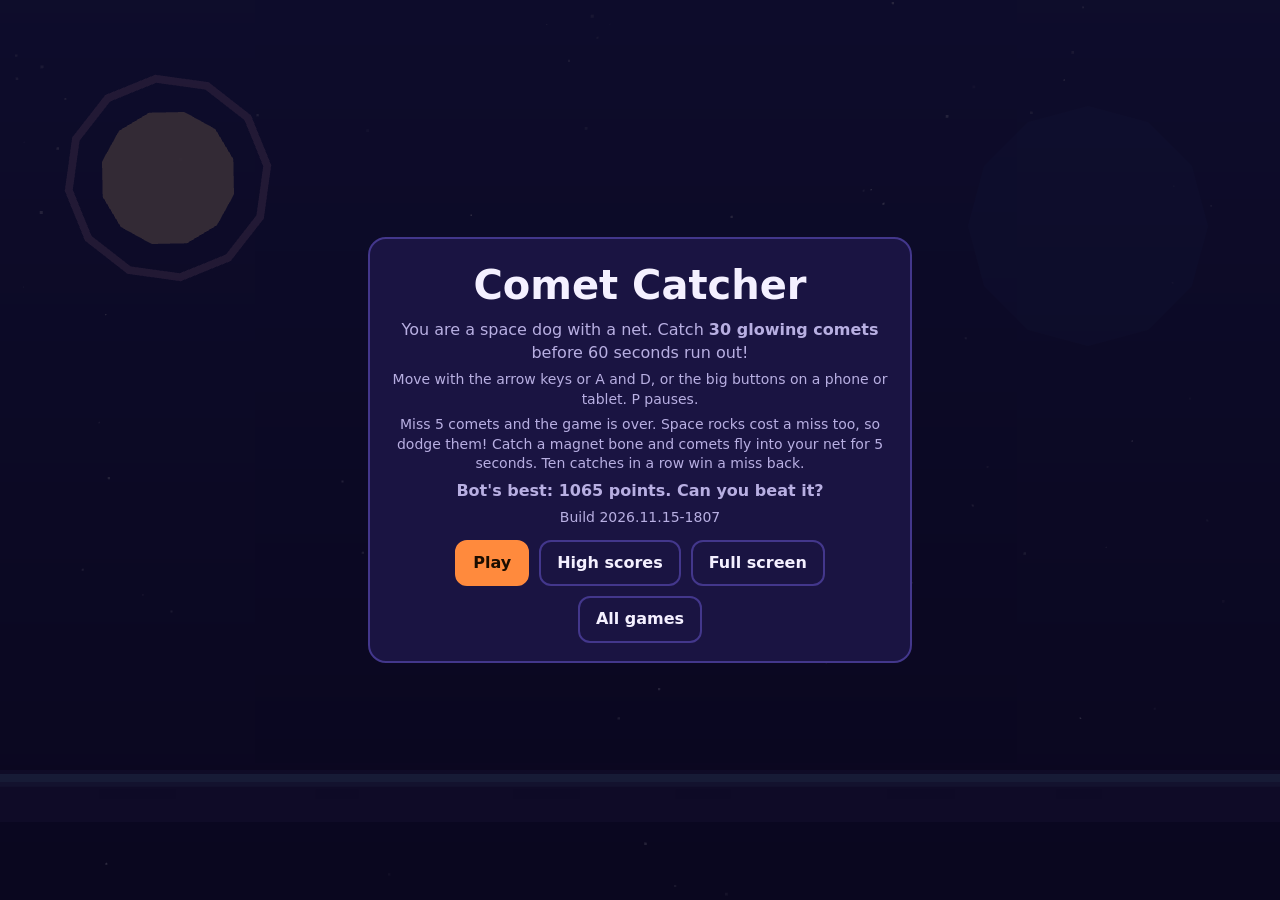
==== commit d4a910e4: "Build numbers: shown on each game's title screen and home-page card; stamp_build.py" ====
--- a/games/comet-catcher/index.html
+++ b/games/comet-catcher/index.html
@@ -92,6 +92,7 @@
     Catch a magnet bone and comets fly into your net for 5 seconds. Ten catches in a row win a miss back.</p>
     <p id="titleTop"></p>
     <p id="titleBot" class="good"></p>
+    <p id="titleBuild" class="note"></p>
     <div class="row">
       <button class="primary" id="btnPlay">Play</button>
       <button id="btnScores">High scores</button>
@@ -133,6 +134,10 @@
 </section>
 
 <!-- The test harness writes the bots' scores between these two markers. Keep them before the main script. -->
+<!-- The build number, written by stamp_build.py right before publishing. -->
+<!-- BUILD-START -->
+<script>window.GAME_BUILD = "2026.11.15-1807";</script>
+<!-- BUILD-END -->
 <!-- BOT-SCORES-START -->
 <script>window.BOT_SCORES = {"game":"Comet Catcher","bots":{"evolutionary":{"label":"Evolution Bot","start":1040,"mid":1065,"best":1065,"won":true,"passes":[1040,1065,1065]}},"updated":"2026-11-15T21:13:19Z","champion":{"bot":"evolutionary","label":"Evolution Bot","score":1065,"won":true}};</script>
 <!-- BOT-SCORES-END -->
@@ -637,6 +642,7 @@
     const top = Scores.top(), bot = window.BOT_SCORES && window.BOT_SCORES.champion;
     $('titleTop').textContent = top ? `Top score: ${top} ${SCORE_NAME}` : '';
     $('titleBot').textContent = bot ? `Bot's best: ${bot.score} ${SCORE_NAME}. Can you beat it?` : '';
+    $('titleBuild').textContent = window.GAME_BUILD ? `Build ${window.GAME_BUILD}` : '';
   },
   syncHud() {
     const g = Game;
